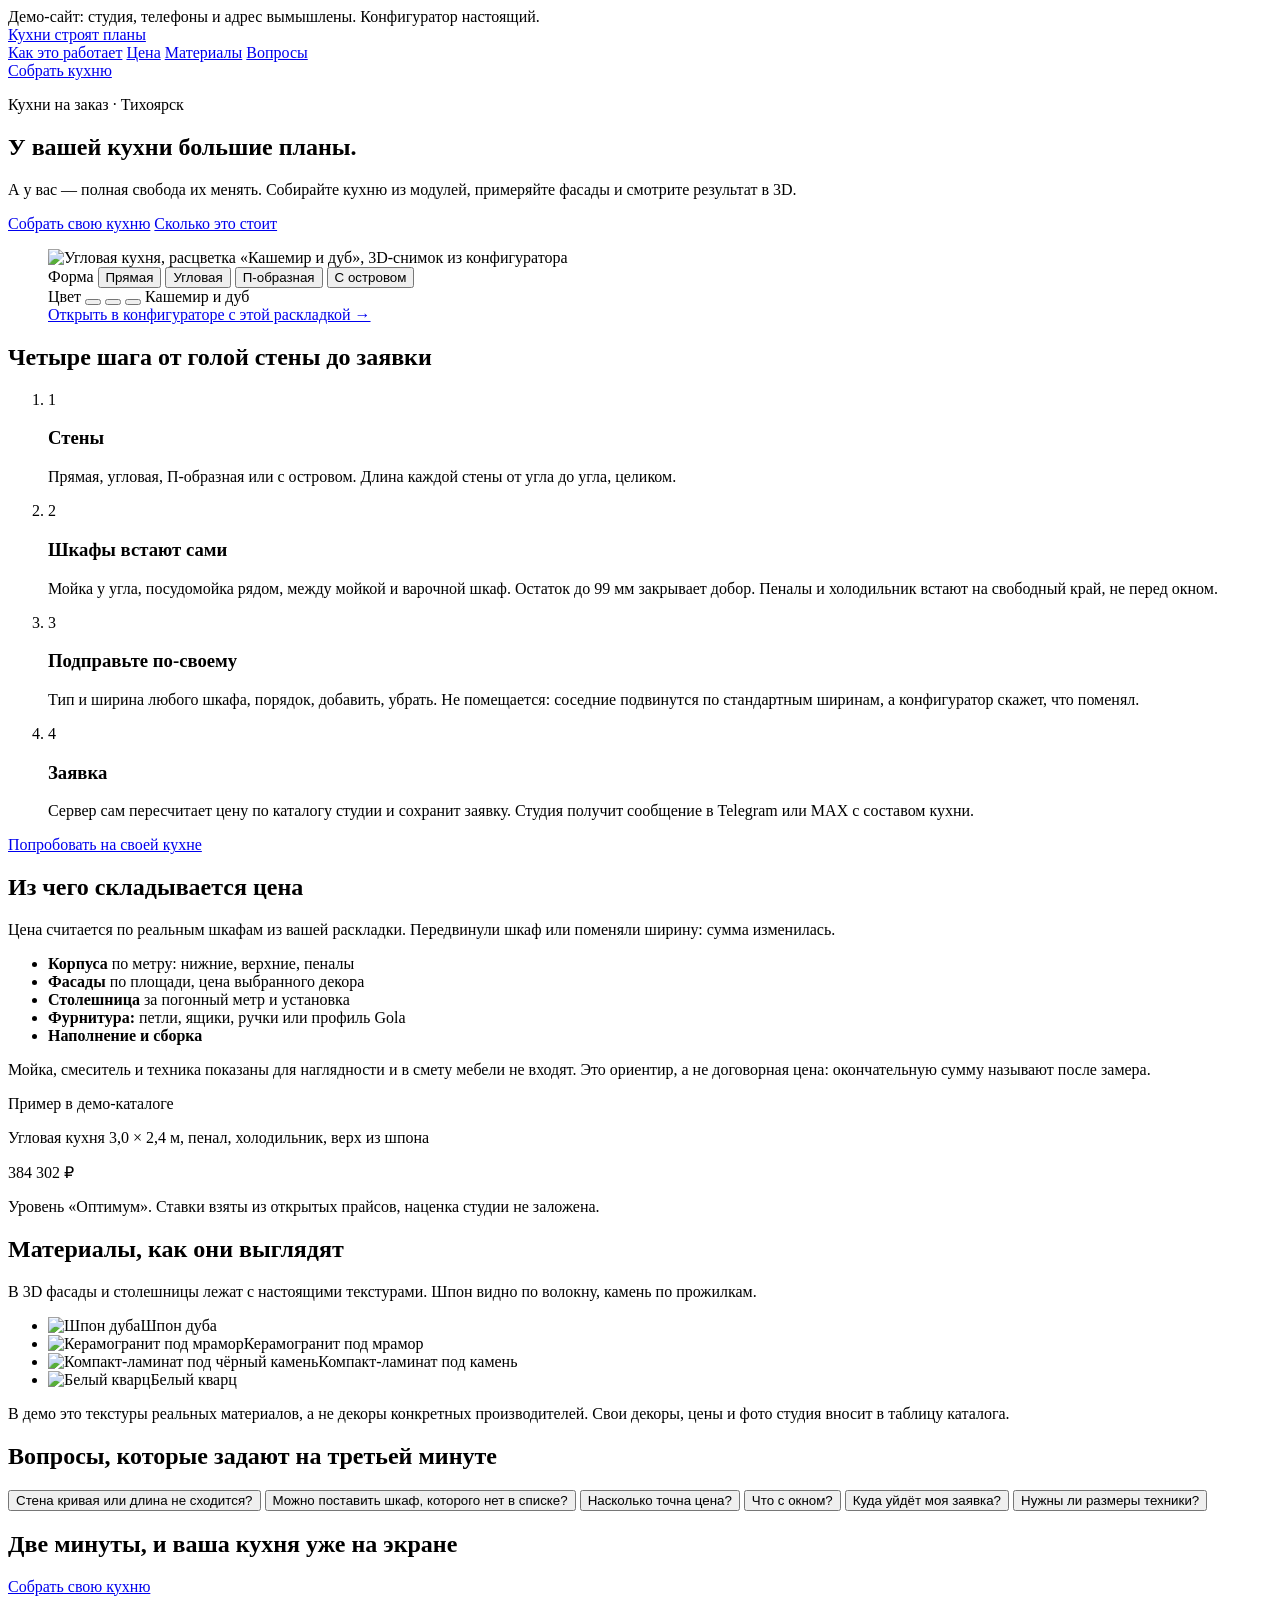
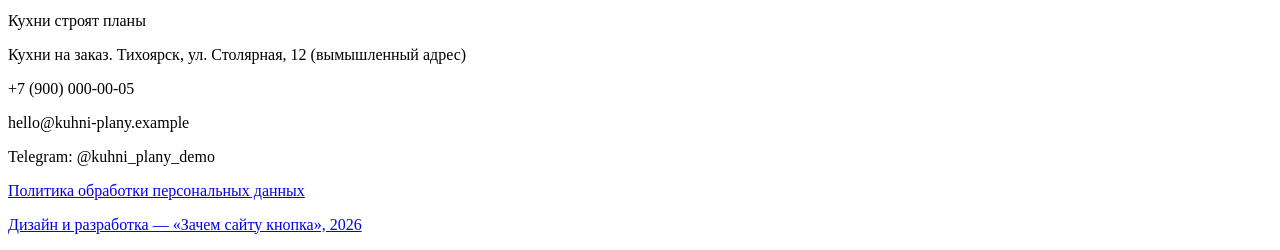
==== index.html @ f8bb65c8 "Сборка сайта 2026-10-28T16:58 (исходники 91ccee1, есть несохранённые правки)" ====
<!doctype html>
<html lang="ru">
  <head>
    <!-- 3D-конфигуратор кухонь © 2026 olganizhas-eng (t.me/olgas_olg, olgas.olg@mail.ru). Все права защищены. Сборка demo-2026-10-28 для: демо. Лицензия на использование только на указанных сайтах; копирование, изменение и передача третьим лицам запрещены. -->
    <meta charset="UTF-8" />
    <meta name="viewport" content="width=device-width, initial-scale=1" />
    <title>Кухни строят планы — у вашей кухни большие планы</title>
    <meta name="description" content="У вашей кухни большие планы, а у вас полная свобода их менять. Собирайте кухню из модулей, примеряйте фасады и смотрите результат в 3D." />
    <meta name="theme-color" content="#1f2430" />
    <script type="module" crossorigin src="/kuhni-stroyat-plany-demo/assets/main-H5OOGOX8.js"></script>
    <link rel="modulepreload" crossorigin href="/kuhni-stroyat-plany-demo/assets/modulepreload-polyfill-P2Xu9kJm.js">
    <link rel="stylesheet" crossorigin href="/kuhni-stroyat-plany-demo/assets/main-DLlxvvcD.css">
  </head>
  <body>
    <div class="demo-note">Демо-сайт: студия, телефоны и адрес вымышлены. Конфигуратор настоящий.</div>

    <header class="top">
      <a class="logo" href="/kuhni-stroyat-plany-demo/" aria-label="Кухни строят планы — на главную"><span class="logo-mark" aria-hidden="true"></span>Кухни строят планы</a>
      <nav class="nav" aria-label="Разделы">
        <a href="#steps">Как это работает</a>
        <a href="#price">Цена</a>
        <a href="#materials">Материалы</a>
        <a href="#questions">Вопросы</a>
      </nav>
      <a class="btn btn-small" href="/kuhni-stroyat-plany-demo/configurator/">Собрать кухню</a>
    </header>

    <main>
      <section class="hero" id="hero" data-look="kashemir" aria-labelledby="h1">
        <div class="hero-copy">
          <p class="eyebrow">Кухни на заказ · Тихоярск</p>
          <h1 id="h1"><span class="w" style="--i:0">У</span> <span class="w" style="--i:1">вашей</span> <span class="w" style="--i:2">кухни</span> <span class="w" style="--i:3">большие</span> <span class="w" style="--i:4">планы.</span></h1>
          <p class="lead">А у вас — полная свобода их менять. Собирайте кухню из модулей, примеряйте фасады и смотрите результат в 3D.</p>
          <div class="cta">
            <a class="btn" href="/kuhni-stroyat-plany-demo/configurator/">Собрать свою кухню</a>
            <a class="btn btn-ghost" href="#price">Сколько это стоит</a>
          </div>
        </div>
        <figure class="scene">
          <div class="shot">
            <img id="scene-img" src="/kuhni-stroyat-plany-demo/landing/looks/l_shaped-kashemir.jpg" width="1520" height="1080" alt="Угловая кухня, расцветка «Кашемир и дуб», 3D-снимок из конфигуратора" fetchpriority="high" />
          </div>
          <div class="picker" id="picker" role="group" aria-label="Выберите форму кухни и расцветку">
            <div class="pick-row" data-group="form" role="group" aria-label="Форма">
              <span class="pick-k">Форма</span>
              <button type="button" data-v="straight" aria-pressed="false">Прямая</button>
              <button type="button" data-v="l_shaped" aria-pressed="true">Угловая</button>
              <button type="button" data-v="u_shaped" aria-pressed="false">П-образная</button>
              <button type="button" data-v="island" aria-pressed="false">С островом</button>
            </div>
            <div class="pick-row pick-looks" data-group="look" role="group" aria-label="Расцветка">
              <span class="pick-k">Цвет</span>
              <button type="button" class="sw" data-v="kashemir" aria-pressed="true" aria-label="Кашемир и дуб" title="Кашемир и дуб"><i class="dot" style="background:#C5BBB0;box-shadow:inset -7px 0 0 #D9B382"></i></button>
              <button type="button" class="sw" data-v="grafit" aria-pressed="false" aria-label="Графит и орех" title="Графит и орех"><i class="dot" style="background:#2B2E35;box-shadow:inset -7px 0 0 #5B3A2A"></i></button>
              <button type="button" class="sw" data-v="moloko" aria-pressed="false" aria-label="Молоко и шалфей" title="Молоко и шалфей"><i class="dot" style="background:#9DBFAA;box-shadow:inset -7px 0 0 #EEEAE2"></i></button>
              <span class="look-name" id="look-name" aria-live="polite">Кашемир и дуб</span>
            </div>
          </div>
          <a id="scene-link" class="cap-link" href="/kuhni-stroyat-plany-demo/configurator/?form=l_shaped&amp;look=kashemir">Открыть в конфигураторе с этой раскладкой →</a>
        </figure>
      </section>

      <section class="block" id="steps" aria-labelledby="steps-h">
        <h2 id="steps-h">Четыре шага от голой стены до заявки</h2>
        <ol class="steps">
          <li>
            <span class="num">1</span>
            <h3>Стены</h3>
            <p>Прямая, угловая, П-образная или с островом. Длина каждой стены от угла до угла, целиком.</p>
          </li>
          <li>
            <span class="num">2</span>
            <h3>Шкафы встают сами</h3>
            <p>Мойка у угла, посудомойка рядом, между мойкой и варочной шкаф. Остаток до 99 мм закрывает добор. Пеналы и холодильник встают на свободный край, не перед окном.</p>
          </li>
          <li>
            <span class="num">3</span>
            <h3>Подправьте по-своему</h3>
            <p>Тип и ширина любого шкафа, порядок, добавить, убрать. Не помещается: соседние подвинутся по стандартным ширинам, а конфигуратор скажет, что поменял.</p>
          </li>
          <li>
            <span class="num">4</span>
            <h3>Заявка</h3>
            <p>Сервер сам пересчитает цену по каталогу студии и сохранит заявку. Студия получит сообщение в Telegram или MAX с составом кухни.</p>
          </li>
        </ol>
        <p class="more"><a class="btn" href="/kuhni-stroyat-plany-demo/configurator/">Попробовать на своей кухне</a></p>
      </section>

      <section class="block block-ink" id="price" aria-labelledby="price-h">
        <div class="price-grid">
          <div>
            <h2 id="price-h">Из чего складывается цена</h2>
            <p class="lead-sm">Цена считается по реальным шкафам из вашей раскладки. Передвинули шкаф или поменяли ширину: сумма изменилась.</p>
            <ul class="parts">
              <li><b>Корпуса</b> по метру: нижние, верхние, пеналы</li>
              <li><b>Фасады</b> по площади, цена выбранного декора</li>
              <li><b>Столешница</b> за погонный метр и установка</li>
              <li><b>Фурнитура:</b> петли, ящики, ручки или профиль Gola</li>
              <li><b>Наполнение и сборка</b></li>
            </ul>
            <p class="fine">Мойка, смеситель и техника показаны для наглядности и в смету мебели не входят. Это ориентир, а не договорная цена: окончательную сумму называют после замера.</p>
          </div>
          <aside class="sample" aria-label="Пример расчёта">
            <p class="sample-k">Пример в демо-каталоге</p>
            <p class="sample-t">Угловая кухня 3,0 × 2,4 м, пенал, холодильник, верх из шпона</p>
            <p class="sample-n">384 302 ₽</p>
            <p class="fine">Уровень «Оптимум». Ставки взяты из открытых прайсов, наценка студии не заложена.</p>
          </aside>
        </div>
      </section>

      <section class="block" id="materials" aria-labelledby="mat-h">
        <h2 id="mat-h">Материалы, как они выглядят</h2>
        <p class="lead-sm">В 3D фасады и столешницы лежат с настоящими текстурами. Шпон видно по волокну, камень по прожилкам.</p>
        <ul class="swatches">
          <li><img src="/kuhni-stroyat-plany-demo/textures/oak/color.jpg" width="320" height="320" loading="lazy" alt="Шпон дуба" /><span>Шпон дуба</span></li>
          <li><img src="/kuhni-stroyat-plany-demo/textures/calacatta/color.jpg" width="320" height="320" loading="lazy" alt="Керамогранит под мрамор" /><span>Керамогранит под мрамор</span></li>
          <li><img src="/kuhni-stroyat-plany-demo/textures/black-stone/color.jpg" width="320" height="320" loading="lazy" alt="Компакт-ламинат под чёрный камень" /><span>Компакт-ламинат под камень</span></li>
          <li><img src="/kuhni-stroyat-plany-demo/textures/white-quartz/color.jpg" width="320" height="320" loading="lazy" alt="Белый кварц" /><span>Белый кварц</span></li>
        </ul>
        <p class="fine">В демо это текстуры реальных материалов, а не декоры конкретных производителей. Свои декоры, цены и фото студия вносит в таблицу каталога.</p>
      </section>

      <section class="block block-taupe" id="questions" aria-labelledby="q-h">
        <h2 id="q-h">Вопросы, которые задают на третьей минуте</h2>
        <div class="qa" id="qa">
          <div class="qa-list" role="group" aria-label="Выберите вопрос">
            <button type="button" data-q="0" aria-pressed="true">Стена кривая или длина не сходится?</button>
            <button type="button" data-q="1" aria-pressed="false">Можно поставить шкаф, которого нет в списке?</button>
            <button type="button" data-q="2" aria-pressed="false">Насколько точна цена?</button>
            <button type="button" data-q="3" aria-pressed="false">Что с окном?</button>
            <button type="button" data-q="4" aria-pressed="false">Куда уйдёт моя заявка?</button>
            <button type="button" data-q="5" aria-pressed="false">Нужны ли размеры техники?</button>
          </div>
          <div class="qa-card" id="qa-card" aria-live="polite"></div>
        </div>
      </section>

      <section class="final" aria-labelledby="fin-h">
        <h2 id="fin-h">Две минуты, и ваша кухня уже на экране</h2>
        <a class="btn" href="/kuhni-stroyat-plany-demo/configurator/">Собрать свою кухню</a>
      </section>
    </main>

    <footer class="foot">
      <div>
        <p class="logo foot-logo"><span class="logo-mark" aria-hidden="true"></span>Кухни строят планы</p>
        <p>Кухни на заказ. Тихоярск, ул. Столярная, 12 (вымышленный адрес)</p>
      </div>
      <div>
        <p>+7 (900) 000-00-05</p>
        <p>hello@kuhni-plany.example</p>
        <p>Telegram: @kuhni_plany_demo</p>
      </div>
      <div>
        <p><a href="/kuhni-stroyat-plany-demo/politika/">Политика обработки персональных данных</a></p>
        <p class="fine"><a href="https://www.zachemknopka.ru/#hero" target="_blank" rel="noopener">Дизайн и разработка — «Зачем сайту кнопка», 2026</a></p>
      </div>
    </footer>

  </body>
</html>
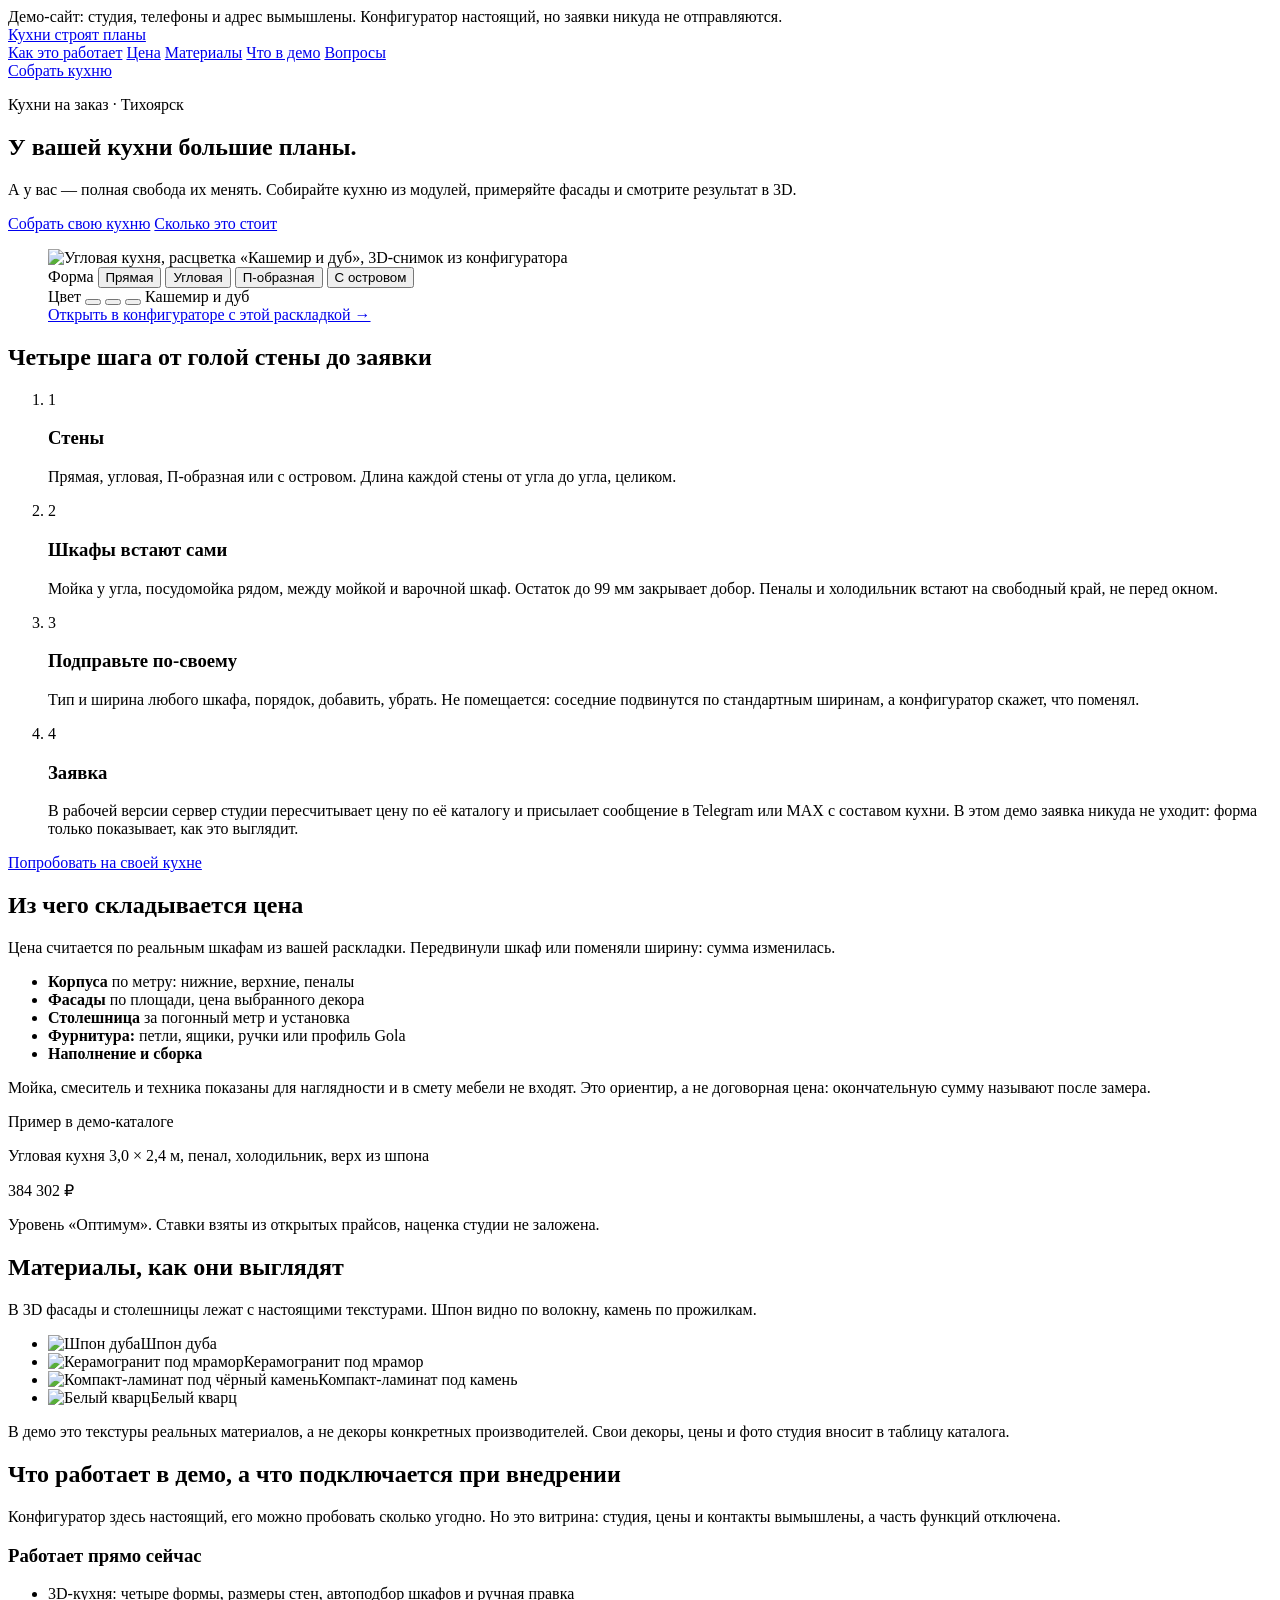
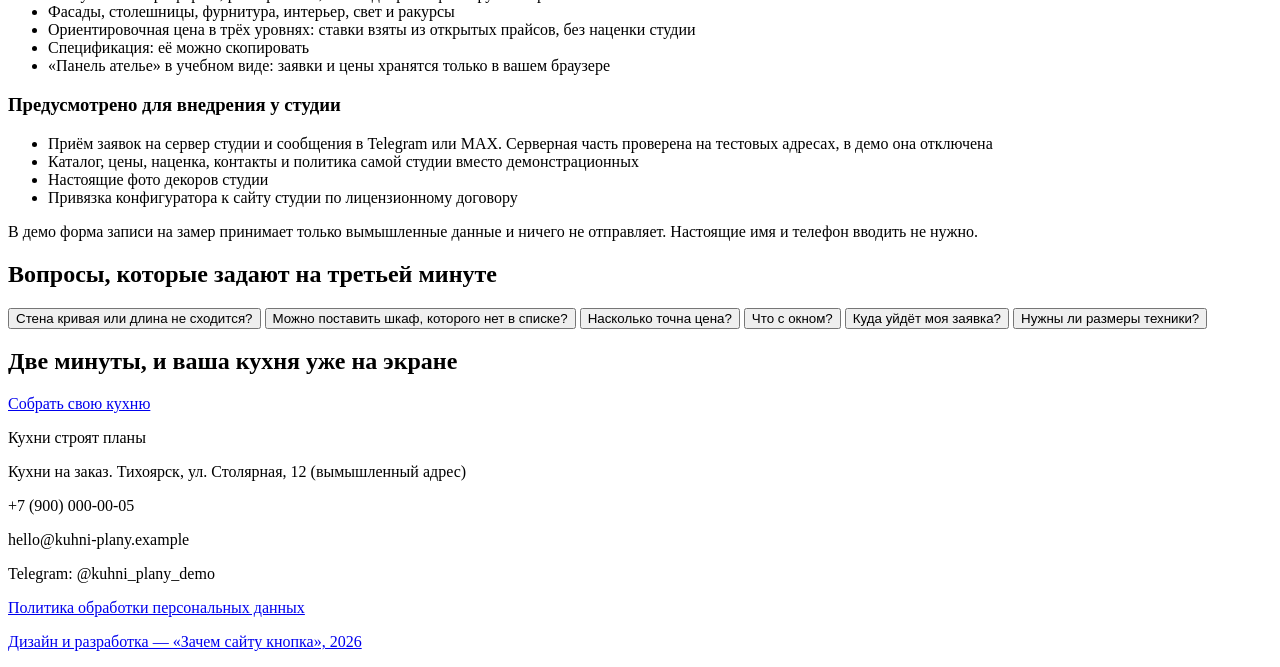
==== commit 84acb4a8: "Сборка сайта 2026-10-28T17:48 (исходники d77c4cb)" ====
--- a/index.html
+++ b/index.html
@@ -1,18 +1,19 @@
 <!doctype html>
 <html lang="ru">
   <head>
-    <!-- 3D-конфигуратор кухонь © 2026 olganizhas-eng (t.me/olgas_olg, olgas.olg@mail.ru). Все права защищены. Сборка demo-2026-10-28 для: демо. Лицензия на использование только на указанных сайтах; копирование, изменение и передача третьим лицам запрещены. -->
+    <!-- 3D-конфигуратор кухонь © 2026 Сажина Ольга Александровна (технический идентификатор: olganizhas-eng; t.me/olgas_olg, olgas.olg@mail.ru). Все права на оригинальный код защищены. Сборка demo-2026-10-28 для: демо. Лицензия на использование только на указанных сайтах; копирование, изменение и передача нашей разработки третьим лицам запрещены. Сторонние компоненты — на условиях своих лицензий. -->
     <meta charset="UTF-8" />
     <meta name="viewport" content="width=device-width, initial-scale=1" />
     <title>Кухни строят планы — у вашей кухни большие планы</title>
     <meta name="description" content="У вашей кухни большие планы, а у вас полная свобода их менять. Собирайте кухню из модулей, примеряйте фасады и смотрите результат в 3D." />
     <meta name="theme-color" content="#1f2430" />
-    <script type="module" crossorigin src="/kuhni-stroyat-plany-demo/assets/main-H5OOGOX8.js"></script>
+    <link rel="icon" type="image/svg+xml" href="/kuhni-stroyat-plany-demo/favicon.svg" />
+    <script type="module" crossorigin src="/kuhni-stroyat-plany-demo/assets/main-_ik0L0Ss.js"></script>
     <link rel="modulepreload" crossorigin href="/kuhni-stroyat-plany-demo/assets/modulepreload-polyfill-P2Xu9kJm.js">
-    <link rel="stylesheet" crossorigin href="/kuhni-stroyat-plany-demo/assets/main-DLlxvvcD.css">
+    <link rel="stylesheet" crossorigin href="/kuhni-stroyat-plany-demo/assets/main-BdGROljT.css">
   </head>
   <body>
-    <div class="demo-note">Демо-сайт: студия, телефоны и адрес вымышлены. Конфигуратор настоящий.</div>
+    <div class="demo-note">Демо-сайт: студия, телефоны и адрес вымышлены. Конфигуратор настоящий, но заявки никуда не отправляются.</div>
 
     <header class="top">
       <a class="logo" href="/kuhni-stroyat-plany-demo/" aria-label="Кухни строят планы — на главную"><span class="logo-mark" aria-hidden="true"></span>Кухни строят планы</a>
@@ -20,6 +21,7 @@
         <a href="#steps">Как это работает</a>
         <a href="#price">Цена</a>
         <a href="#materials">Материалы</a>
+        <a href="#demo-scope">Что в демо</a>
         <a href="#questions">Вопросы</a>
       </nav>
       <a class="btn btn-small" href="/kuhni-stroyat-plany-demo/configurator/">Собрать кухню</a>
@@ -81,7 +83,7 @@
           <li>
             <span class="num">4</span>
             <h3>Заявка</h3>
-            <p>Сервер сам пересчитает цену по каталогу студии и сохранит заявку. Студия получит сообщение в Telegram или MAX с составом кухни.</p>
+            <p>В рабочей версии сервер студии пересчитывает цену по её каталогу и присылает сообщение в Telegram или MAX с составом кухни. В этом демо заявка никуда не уходит: форма только показывает, как это выглядит.</p>
           </li>
         </ol>
         <p class="more"><a class="btn" href="/kuhni-stroyat-plany-demo/configurator/">Попробовать на своей кухне</a></p>
@@ -120,6 +122,33 @@
           <li><img src="/kuhni-stroyat-plany-demo/textures/white-quartz/color.jpg" width="320" height="320" loading="lazy" alt="Белый кварц" /><span>Белый кварц</span></li>
         </ul>
         <p class="fine">В демо это текстуры реальных материалов, а не декоры конкретных производителей. Свои декоры, цены и фото студия вносит в таблицу каталога.</p>
+      </section>
+
+<section class="block block-demo" id="demo-scope" aria-labelledby="scope-h">
+        <h2 id="scope-h">Что работает в демо, а что подключается при внедрении</h2>
+        <p class="lead-sm">Конфигуратор здесь настоящий, его можно пробовать сколько угодно. Но это витрина: студия, цены и контакты вымышлены, а часть функций отключена.</p>
+        <div class="scope">
+          <div class="scope-col">
+            <h3>Работает прямо сейчас</h3>
+            <ul>
+              <li>3D-кухня: четыре формы, размеры стен, автоподбор шкафов и ручная правка</li>
+              <li>Фасады, столешницы, фурнитура, интерьер, свет и ракурсы</li>
+              <li>Ориентировочная цена в трёх уровнях: ставки взяты из открытых прайсов, без наценки студии</li>
+              <li>Спецификация: её можно скопировать</li>
+              <li>«Панель ателье» в учебном виде: заявки и цены хранятся только в вашем браузере</li>
+            </ul>
+          </div>
+          <div class="scope-col">
+            <h3>Предусмотрено для внедрения у студии</h3>
+            <ul>
+              <li>Приём заявок на сервер студии и сообщения в Telegram или MAX. Серверная часть проверена на тестовых адресах, в демо она отключена</li>
+              <li>Каталог, цены, наценка, контакты и политика самой студии вместо демонстрационных</li>
+              <li>Настоящие фото декоров студии</li>
+              <li>Привязка конфигуратора к сайту студии по лицензионному договору</li>
+            </ul>
+          </div>
+        </div>
+        <p class="fine">В демо форма записи на замер принимает только вымышленные данные и ничего не отправляет. Настоящие имя и телефон вводить не нужно.</p>
       </section>
 
       <section class="block block-taupe" id="questions" aria-labelledby="q-h">
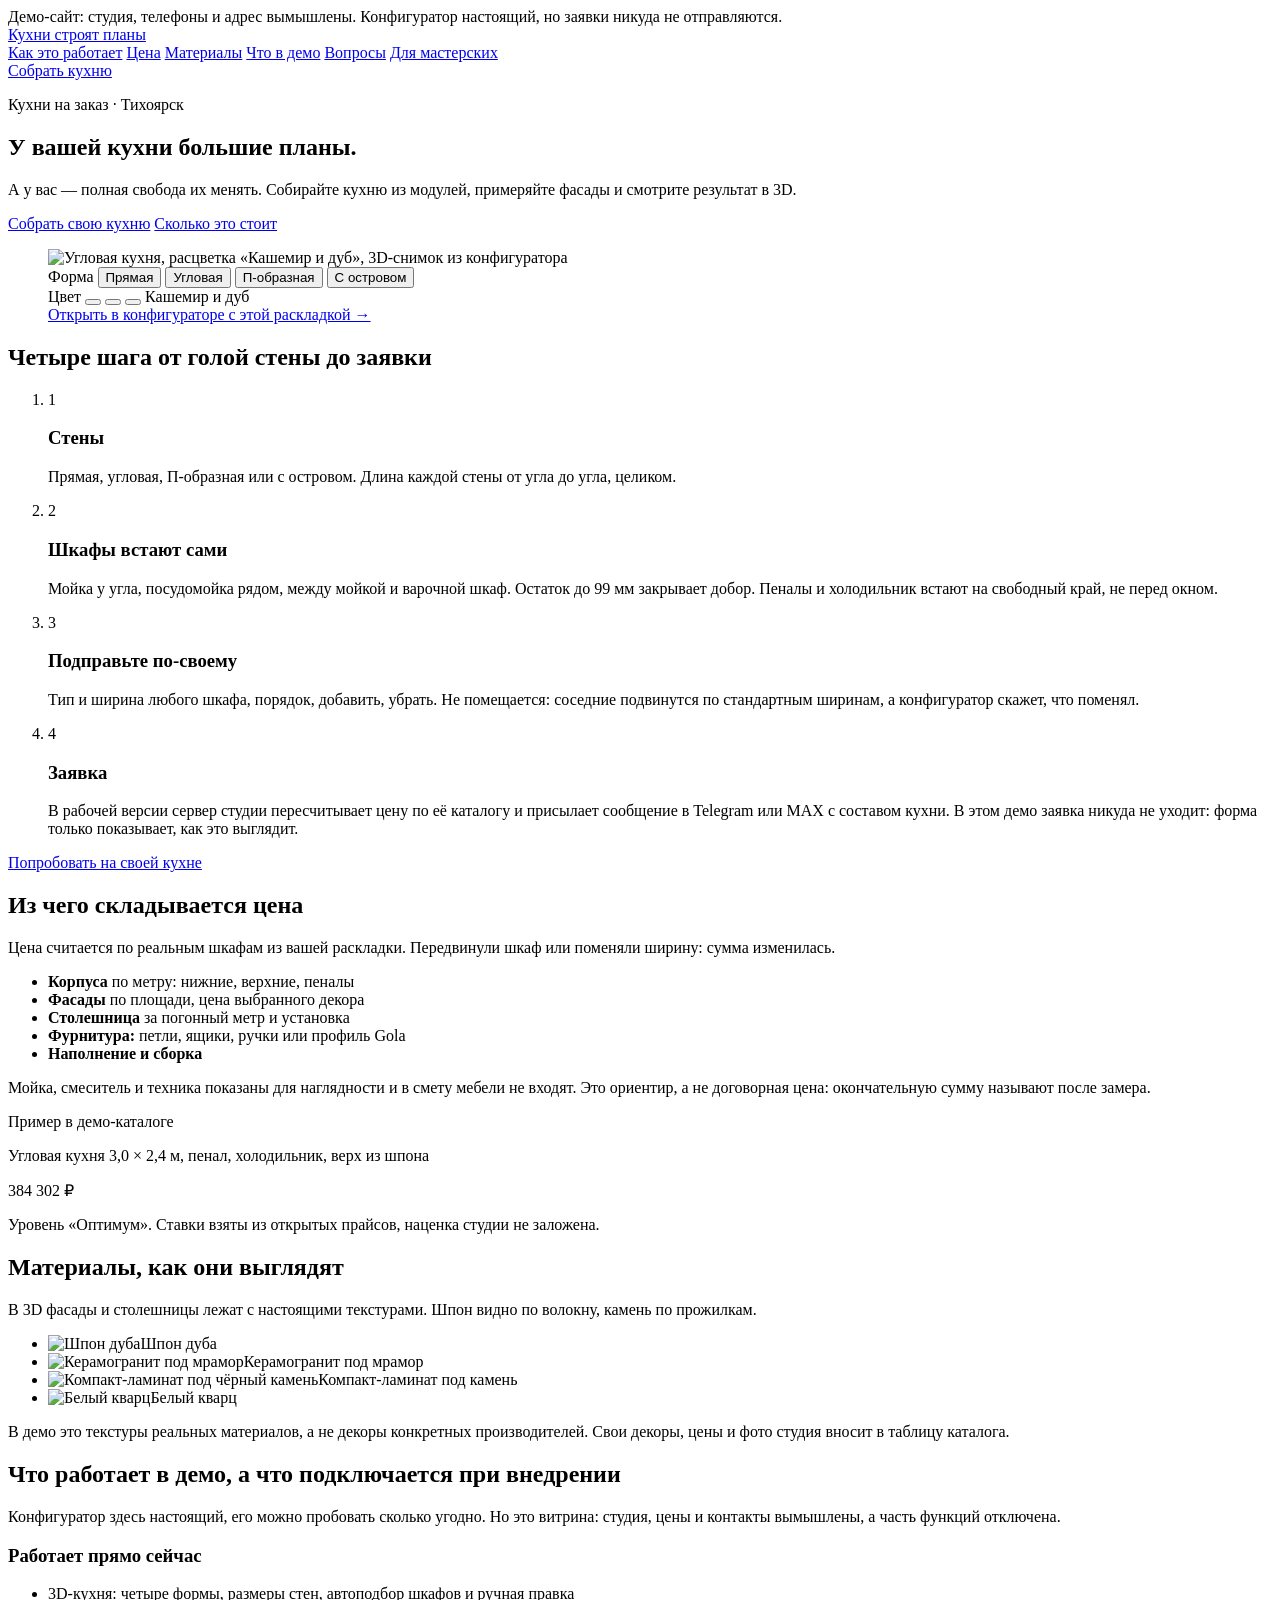
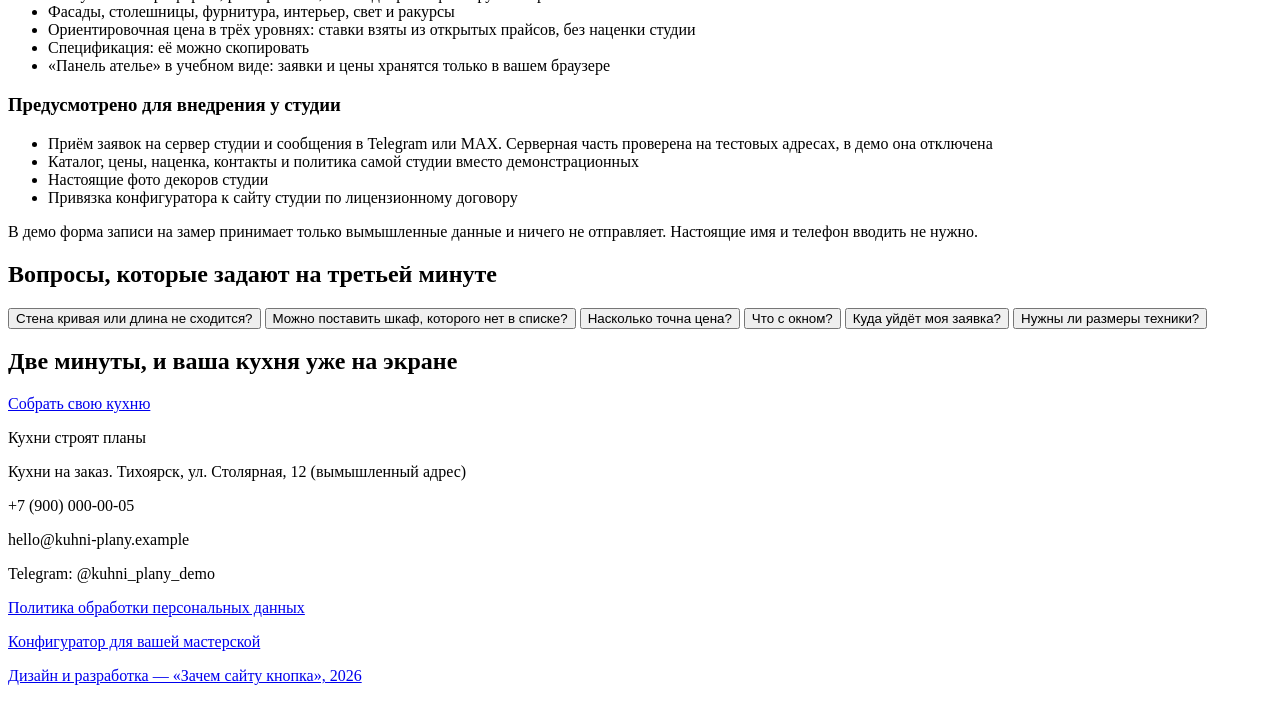
==== commit 03174fd0: "Сборка сайта 2026-11-14T13:12 (исходники 511fb95)" ====
--- a/index.html
+++ b/index.html
@@ -1,16 +1,24 @@
 <!doctype html>
 <html lang="ru">
   <head>
-    <!-- 3D-конфигуратор кухонь © 2026 Сажина Ольга Александровна (технический идентификатор: olganizhas-eng; t.me/olgas_olg, olgas.olg@mail.ru). Все права на оригинальный код защищены. Сборка demo-2026-10-28 для: демо. Лицензия на использование только на указанных сайтах; копирование, изменение и передача нашей разработки третьим лицам запрещены. Сторонние компоненты — на условиях своих лицензий. -->
+    <!-- 3D-конфигуратор кухонь © 2026 Сажина Ольга Александровна (технический идентификатор: olganizhas-eng; t.me/olgas_olg, olgas.olg@mail.ru). Все права на оригинальный код защищены. Сборка demo-2026-11-14 для: демо. Лицензия на использование только на указанных сайтах; копирование, изменение и передача нашей разработки третьим лицам запрещены. Сторонние компоненты — на условиях своих лицензий. -->
     <meta charset="UTF-8" />
     <meta name="viewport" content="width=device-width, initial-scale=1" />
     <title>Кухни строят планы — у вашей кухни большие планы</title>
     <meta name="description" content="У вашей кухни большие планы, а у вас полная свобода их менять. Собирайте кухню из модулей, примеряйте фасады и смотрите результат в 3D." />
     <meta name="theme-color" content="#1f2430" />
     <link rel="icon" type="image/svg+xml" href="/kuhni-stroyat-plany-demo/favicon.svg" />
-    <script type="module" crossorigin src="/kuhni-stroyat-plany-demo/assets/main-_ik0L0Ss.js"></script>
+    <script type="module" crossorigin src="/kuhni-stroyat-plany-demo/assets/main-CbQInMZz.js"></script>
     <link rel="modulepreload" crossorigin href="/kuhni-stroyat-plany-demo/assets/modulepreload-polyfill-P2Xu9kJm.js">
-    <link rel="stylesheet" crossorigin href="/kuhni-stroyat-plany-demo/assets/main-BdGROljT.css">
+    <link rel="stylesheet" crossorigin href="/kuhni-stroyat-plany-demo/assets/landing-BdGROljT.css">
+    <script>
+    (function(m,e,t,r,i,k,a){m[i]=m[i]||function(){(m[i].a=m[i].a||[]).push(arguments)};m[i].l=1*new Date();
+    for(var j=0;j<document.scripts.length;j++){if(document.scripts[j].src===r){return;}}
+    k=e.createElement(t),a=e.getElementsByTagName(t)[0],k.async=1,k.src=r,a.parentNode.insertBefore(k,a)})
+    (window,document,"script","https://mc.yandex.ru/metrika/tag.js","ym");
+    ym(113219206,"init",{clickmap:false,trackLinks:true,accurateTrackBounce:true,webvisor:false});
+  </script>
+  <noscript><div><img src="https://mc.yandex.ru/watch/113219206" style="position:absolute;left:-9999px" alt=""></div></noscript>
   </head>
   <body>
     <div class="demo-note">Демо-сайт: студия, телефоны и адрес вымышлены. Конфигуратор настоящий, но заявки никуда не отправляются.</div>
@@ -23,6 +31,7 @@
         <a href="#materials">Материалы</a>
         <a href="#demo-scope">Что в демо</a>
         <a href="#questions">Вопросы</a>
+        <a href="/kuhni-stroyat-plany-demo/dlya-masterskoy/">Для мастерских</a>
       </nav>
       <a class="btn btn-small" href="/kuhni-stroyat-plany-demo/configurator/">Собрать кухню</a>
     </header>
@@ -184,6 +193,7 @@
       </div>
       <div>
         <p><a href="/kuhni-stroyat-plany-demo/politika/">Политика обработки персональных данных</a></p>
+        <p class="fine"><a href="/kuhni-stroyat-plany-demo/dlya-masterskoy/">Конфигуратор для вашей мастерской</a></p>
         <p class="fine"><a href="https://www.zachemknopka.ru/#hero" target="_blank" rel="noopener">Дизайн и разработка — «Зачем сайту кнопка», 2026</a></p>
       </div>
     </footer>
